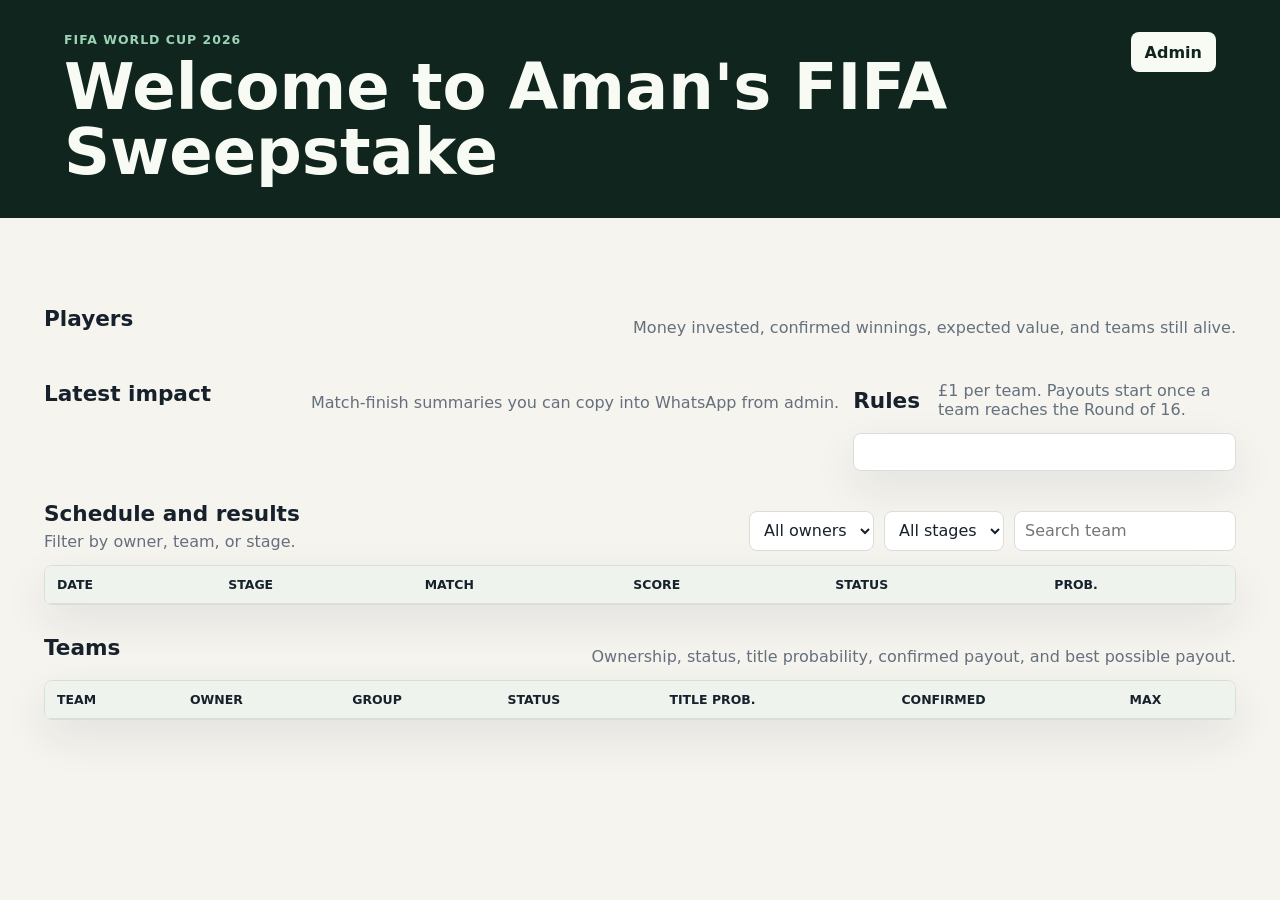
==== static/index.html @ e1d81641 "Add a sweepstake fifa web portal code" ====
<!doctype html>
<html lang="en">
  <head>
    <meta charset="utf-8" />
    <meta name="viewport" content="width=device-width, initial-scale=1" />
    <title>Aman's FIFA Sweepstake</title>
    <link rel="stylesheet" href="/static/styles.css" />
  </head>
  <body>
    <header class="app-header">
      <div>
        <p class="eyebrow">FIFA World Cup 2026</p>
        <h1>Welcome to Aman's FIFA Sweepstake</h1>
      </div>
      <a class="admin-link" href="/admin">Admin</a>
    </header>

    <main>
      <section class="summary-bar" id="summaryBar"></section>

      <section>
        <div class="section-heading">
          <h2>Players</h2>
          <p>Money invested, confirmed winnings, expected value, and teams still alive.</p>
        </div>
        <div class="player-grid" id="players"></div>
      </section>

      <section class="two-column">
        <div>
          <div class="section-heading">
            <h2>Latest impact</h2>
            <p>Match-finish summaries you can copy into WhatsApp from admin.</p>
          </div>
          <div id="alerts" class="alert-list"></div>
        </div>
        <div>
          <div class="section-heading">
            <h2>Rules</h2>
            <p>£1 per team. Payouts start once a team reaches the Round of 16.</p>
          </div>
          <div class="rules" id="rules"></div>
        </div>
      </section>

      <section>
        <div class="section-heading controls-heading">
          <div>
            <h2>Schedule and results</h2>
            <p>Filter by owner, team, or stage.</p>
          </div>
          <div class="filters">
            <select id="ownerFilter" aria-label="Owner filter">
              <option value="">All owners</option>
            </select>
            <select id="stageFilter" aria-label="Stage filter">
              <option value="">All stages</option>
            </select>
            <input id="matchSearch" type="search" placeholder="Search team" />
          </div>
        </div>
        <div class="table-shell">
          <table>
            <thead>
              <tr>
                <th>Date</th>
                <th>Stage</th>
                <th>Match</th>
                <th>Score</th>
                <th>Status</th>
                <th>Prob.</th>
              </tr>
            </thead>
            <tbody id="matches"></tbody>
          </table>
        </div>
      </section>

      <section>
        <div class="section-heading">
          <h2>Teams</h2>
          <p>Ownership, status, title probability, confirmed payout, and best possible payout.</p>
        </div>
        <div class="table-shell">
          <table>
            <thead>
              <tr>
                <th>Team</th>
                <th>Owner</th>
                <th>Group</th>
                <th>Status</th>
                <th>Title prob.</th>
                <th>Confirmed</th>
                <th>Max</th>
              </tr>
            </thead>
            <tbody id="teams"></tbody>
          </table>
        </div>
      </section>
    </main>

    <script src="/static/app.js"></script>
  </body>
</html>
---- static/styles.css ----
:root {
  --bg: #f6f4ef;
  --surface: #ffffff;
  --ink: #17212b;
  --muted: #64707d;
  --line: #d9ded8;
  --green: #1c7c54;
  --blue: #2f6f9f;
  --red: #b7473d;
  --gold: #bd8b2f;
  --shadow: 0 16px 45px rgba(23, 33, 43, 0.09);
}

* {
  box-sizing: border-box;
}

body {
  margin: 0;
  background: var(--bg);
  color: var(--ink);
  font-family: Inter, ui-sans-serif, system-ui, -apple-system, BlinkMacSystemFont, "Segoe UI", sans-serif;
}

.app-header {
  display: flex;
  align-items: flex-start;
  justify-content: space-between;
  gap: 20px;
  padding: 32px clamp(18px, 5vw, 64px);
  background: #10251e;
  color: #f7fbf4;
}

.eyebrow {
  margin: 0 0 8px;
  color: #9bd3b6;
  font-size: 0.78rem;
  font-weight: 800;
  letter-spacing: 0.08em;
  text-transform: uppercase;
}

h1,
h2,
h3,
p {
  margin-top: 0;
}

h1 {
  margin-bottom: 0;
  font-size: clamp(2rem, 5vw, 4.4rem);
  line-height: 1.02;
  letter-spacing: 0;
}

h2 {
  margin-bottom: 6px;
  font-size: 1.35rem;
}

h3 {
  margin-bottom: 10px;
  font-size: 1rem;
}

main {
  width: min(1380px, 100%);
  margin: 0 auto;
  padding: 28px clamp(14px, 4vw, 44px) 56px;
}

.admin-link,
button,
.import-label {
  min-height: 40px;
  border: 0;
  border-radius: 8px;
  background: var(--green);
  color: white;
  cursor: pointer;
  display: inline-flex;
  align-items: center;
  justify-content: center;
  padding: 0 14px;
  font-weight: 800;
  text-decoration: none;
}

.admin-link {
  background: #f7fbf4;
  color: #10251e;
}

button.secondary {
  background: var(--blue);
}

section {
  margin-top: 30px;
}

.section-heading {
  display: flex;
  align-items: flex-end;
  justify-content: space-between;
  gap: 18px;
  margin-bottom: 14px;
}

.section-heading p {
  margin-bottom: 0;
  color: var(--muted);
}

.summary-bar,
.player-grid,
.two-column {
  display: grid;
  gap: 14px;
}

.summary-bar {
  grid-template-columns: repeat(4, minmax(0, 1fr));
}

.metric,
.player-card,
.rules,
.admin-login,
.admin-actions,
.alert-card,
.admin-row {
  background: var(--surface);
  border: 1px solid var(--line);
  border-radius: 8px;
  box-shadow: var(--shadow);
}

.metric {
  padding: 16px;
}

.metric strong {
  display: block;
  margin-top: 4px;
  font-size: 1.45rem;
}

.player-grid {
  grid-template-columns: repeat(4, minmax(0, 1fr));
}

.player-card {
  padding: 18px;
}

.player-card .money-line {
  display: grid;
  grid-template-columns: repeat(3, minmax(0, 1fr));
  gap: 8px;
  margin: 14px 0;
}

.mini-stat {
  border-radius: 8px;
  background: #eef3ed;
  padding: 10px;
}

.mini-stat span,
.metric span,
td .muted {
  color: var(--muted);
  font-size: 0.82rem;
}

.mini-stat strong {
  display: block;
  margin-top: 4px;
  font-size: 1.15rem;
}

.team-chips {
  display: flex;
  flex-wrap: wrap;
  gap: 7px;
}

.chip {
  border: 1px solid var(--line);
  border-radius: 999px;
  padding: 5px 9px;
  background: #fbfcfa;
  font-size: 0.82rem;
}

.chip.eliminated {
  color: var(--red);
  text-decoration: line-through;
}

.two-column {
  grid-template-columns: minmax(0, 1.35fr) minmax(280px, 0.65fr);
}

.rules {
  padding: 18px;
}

.rule-row {
  display: flex;
  justify-content: space-between;
  border-bottom: 1px solid var(--line);
  padding: 8px 0;
}

.rule-row:last-child {
  border-bottom: 0;
}

.alert-list {
  display: grid;
  gap: 10px;
}

.alert-card {
  padding: 14px;
}

.alert-card p {
  margin-bottom: 0;
  color: var(--muted);
}

.table-shell {
  overflow: auto;
  border: 1px solid var(--line);
  border-radius: 8px;
  background: var(--surface);
  box-shadow: var(--shadow);
}

table {
  width: 100%;
  border-collapse: collapse;
  min-width: 760px;
}

th,
td {
  border-bottom: 1px solid var(--line);
  padding: 11px 12px;
  text-align: left;
  vertical-align: top;
}

th {
  background: #eef3ed;
  font-size: 0.78rem;
  text-transform: uppercase;
}

tr:last-child td {
  border-bottom: 0;
}

.status {
  display: inline-flex;
  border-radius: 999px;
  padding: 3px 9px;
  background: #eef3ed;
  color: var(--ink);
  font-size: 0.78rem;
  font-weight: 800;
  text-transform: capitalize;
}

.status.finished,
.status.active {
  background: #dff2e8;
  color: var(--green);
}

.status.eliminated {
  background: #f7e2df;
  color: var(--red);
}

.prob-bar {
  width: 120px;
  height: 8px;
  border-radius: 999px;
  background: #e7ece6;
  overflow: hidden;
}

.prob-bar span {
  display: block;
  height: 100%;
  background: var(--blue);
}

.filters,
.inline-form,
.admin-actions {
  display: flex;
  flex-wrap: wrap;
  gap: 10px;
}

input,
select,
textarea {
  min-height: 40px;
  border: 1px solid var(--line);
  border-radius: 8px;
  background: white;
  color: var(--ink);
  font: inherit;
  padding: 8px 10px;
}

textarea {
  min-height: 88px;
  width: 100%;
}

.admin-login,
.admin-actions {
  align-items: center;
  justify-content: space-between;
  padding: 18px;
}

.admin-list {
  display: grid;
  gap: 10px;
}

.admin-list.compact {
  grid-template-columns: repeat(2, minmax(0, 1fr));
}

.admin-row {
  display: grid;
  gap: 10px;
  padding: 14px;
}

.admin-row form {
  display: grid;
  grid-template-columns: repeat(7, minmax(80px, 1fr));
  gap: 8px;
}

.admin-list.compact .admin-row form {
  grid-template-columns: repeat(4, minmax(100px, 1fr));
}

.hidden,
.import-label input {
  display: none;
}

#adminStatus {
  color: var(--muted);
  font-weight: 700;
}

@media (max-width: 980px) {
  .summary-bar,
  .player-grid,
  .two-column,
  .admin-list.compact {
    grid-template-columns: 1fr;
  }

  .section-heading,
  .app-header {
    align-items: flex-start;
    flex-direction: column;
  }

  .admin-row form,
  .admin-list.compact .admin-row form {
    grid-template-columns: repeat(2, minmax(0, 1fr));
  }
}

@media (max-width: 560px) {
  .player-card .money-line,
  .admin-row form,
  .admin-list.compact .admin-row form {
    grid-template-columns: 1fr;
  }
}
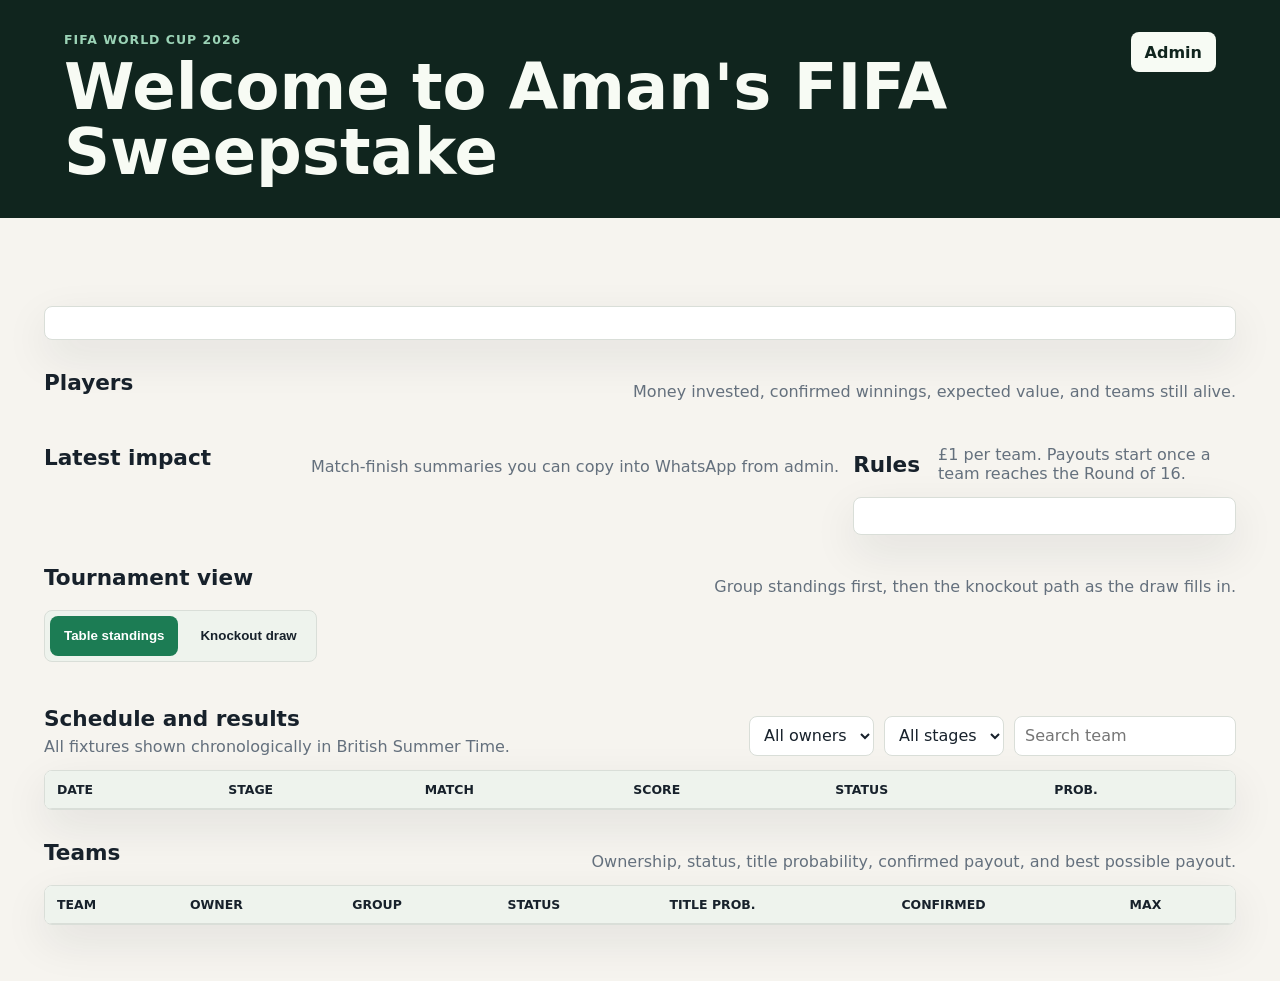
==== commit 14b3e25a: "Add standings draw and probability model" ====
--- a/static/index.html
+++ b/static/index.html
@@ -17,6 +17,8 @@
 
     <main>
       <section class="summary-bar" id="summaryBar"></section>
+
+      <section class="model-strip" id="modelStrip"></section>
 
       <section>
         <div class="section-heading">
@@ -44,10 +46,23 @@
       </section>
 
       <section>
+        <div class="section-heading">
+          <h2>Tournament view</h2>
+          <p>Group standings first, then the knockout path as the draw fills in.</p>
+        </div>
+        <div class="tabs" role="tablist" aria-label="Tournament views">
+          <button class="tab-button active" type="button" data-tab="standings">Table standings</button>
+          <button class="tab-button" type="button" data-tab="draw">Knockout draw</button>
+        </div>
+        <div id="standingsPanel" class="tab-panel"></div>
+        <div id="drawPanel" class="tab-panel hidden"></div>
+      </section>
+
+      <section>
         <div class="section-heading controls-heading">
           <div>
             <h2>Schedule and results</h2>
-            <p>Filter by owner, team, or stage.</p>
+            <p>All fixtures shown chronologically in British Summer Time.</p>
           </div>
           <div class="filters">
             <select id="ownerFilter" aria-label="Owner filter">
--- a/static/styles.css
+++ b/static/styles.css
@@ -131,7 +131,10 @@
 .admin-login,
 .admin-actions,
 .alert-card,
-.admin-row {
+.admin-row,
+.model-strip,
+.standings-card,
+.draw-round {
   background: var(--surface);
   border: 1px solid var(--line);
   border-radius: 8px;
@@ -148,12 +151,53 @@
   font-size: 1.45rem;
 }
 
+.model-strip {
+  padding: 16px;
+}
+
+.model-strip span,
+.draw-match span {
+  color: var(--gold);
+  font-size: 0.78rem;
+  font-weight: 900;
+  text-transform: uppercase;
+}
+
+.model-strip strong {
+  display: block;
+  margin-top: 4px;
+  font-size: 1.15rem;
+}
+
+.model-strip p {
+  margin: 6px 0 0;
+  color: var(--muted);
+}
+
 .player-grid {
   grid-template-columns: repeat(4, minmax(0, 1fr));
 }
 
 .player-card {
   padding: 18px;
+}
+
+.player-title {
+  display: flex;
+  align-items: center;
+  justify-content: space-between;
+  gap: 10px;
+}
+
+.player-title h3 {
+  margin-bottom: 0;
+  font-size: 1.18rem;
+}
+
+.player-title span {
+  color: var(--muted);
+  font-size: 0.84rem;
+  font-weight: 800;
 }
 
 .player-card .money-line {
@@ -161,12 +205,18 @@
   grid-template-columns: repeat(3, minmax(0, 1fr));
   gap: 8px;
   margin: 14px 0;
+}
+
+.player-card .money-line.two {
+  grid-template-columns: repeat(2, minmax(0, 1fr));
+  margin-top: -4px;
 }
 
 .mini-stat {
   border-radius: 8px;
   background: #eef3ed;
   padding: 10px;
+  min-width: 0;
 }
 
 .mini-stat span,
@@ -179,7 +229,8 @@
 .mini-stat strong {
   display: block;
   margin-top: 4px;
-  font-size: 1.15rem;
+  font-size: clamp(0.98rem, 2vw, 1.15rem);
+  overflow-wrap: anywhere;
 }
 
 .team-chips {
@@ -194,6 +245,7 @@
   padding: 5px 9px;
   background: #fbfcfa;
   font-size: 0.82rem;
+  line-height: 1.25;
 }
 
 .chip.eliminated {
@@ -232,6 +284,92 @@
 .alert-card p {
   margin-bottom: 0;
   color: var(--muted);
+}
+
+.tabs {
+  display: inline-flex;
+  flex-wrap: wrap;
+  gap: 8px;
+  margin-bottom: 14px;
+  padding: 5px;
+  border: 1px solid var(--line);
+  border-radius: 8px;
+  background: #eef3ed;
+}
+
+.tab-button {
+  background: transparent;
+  color: var(--ink);
+}
+
+.tab-button.active {
+  background: var(--green);
+  color: #fff;
+}
+
+.standings-grid {
+  display: grid;
+  grid-template-columns: repeat(3, minmax(0, 1fr));
+  gap: 14px;
+}
+
+.standings-card {
+  overflow: hidden;
+}
+
+.standings-card h3,
+.draw-round h3 {
+  margin: 0;
+  padding: 14px;
+  background: #10251e;
+  color: #f7fbf4;
+}
+
+.compact-table {
+  min-width: 560px;
+  font-size: 0.88rem;
+}
+
+.compact-table th,
+.compact-table td {
+  padding: 8px;
+}
+
+.draw-grid {
+  display: grid;
+  grid-auto-flow: column;
+  grid-auto-columns: minmax(230px, 1fr);
+  gap: 14px;
+  overflow-x: auto;
+  padding-bottom: 4px;
+}
+
+.draw-round {
+  min-width: 230px;
+  overflow: hidden;
+}
+
+.draw-match {
+  display: grid;
+  gap: 4px;
+  border-bottom: 1px solid var(--line);
+  padding: 12px;
+}
+
+.draw-match:last-child {
+  border-bottom: 0;
+}
+
+.draw-match small {
+  color: var(--muted);
+  font-weight: 800;
+  text-transform: uppercase;
+}
+
+.draw-match em {
+  color: var(--blue);
+  font-style: normal;
+  font-weight: 800;
 }
 
 .table-shell {
@@ -373,6 +511,7 @@
   .summary-bar,
   .player-grid,
   .two-column,
+  .standings-grid,
   .admin-list.compact {
     grid-template-columns: 1fr;
   }
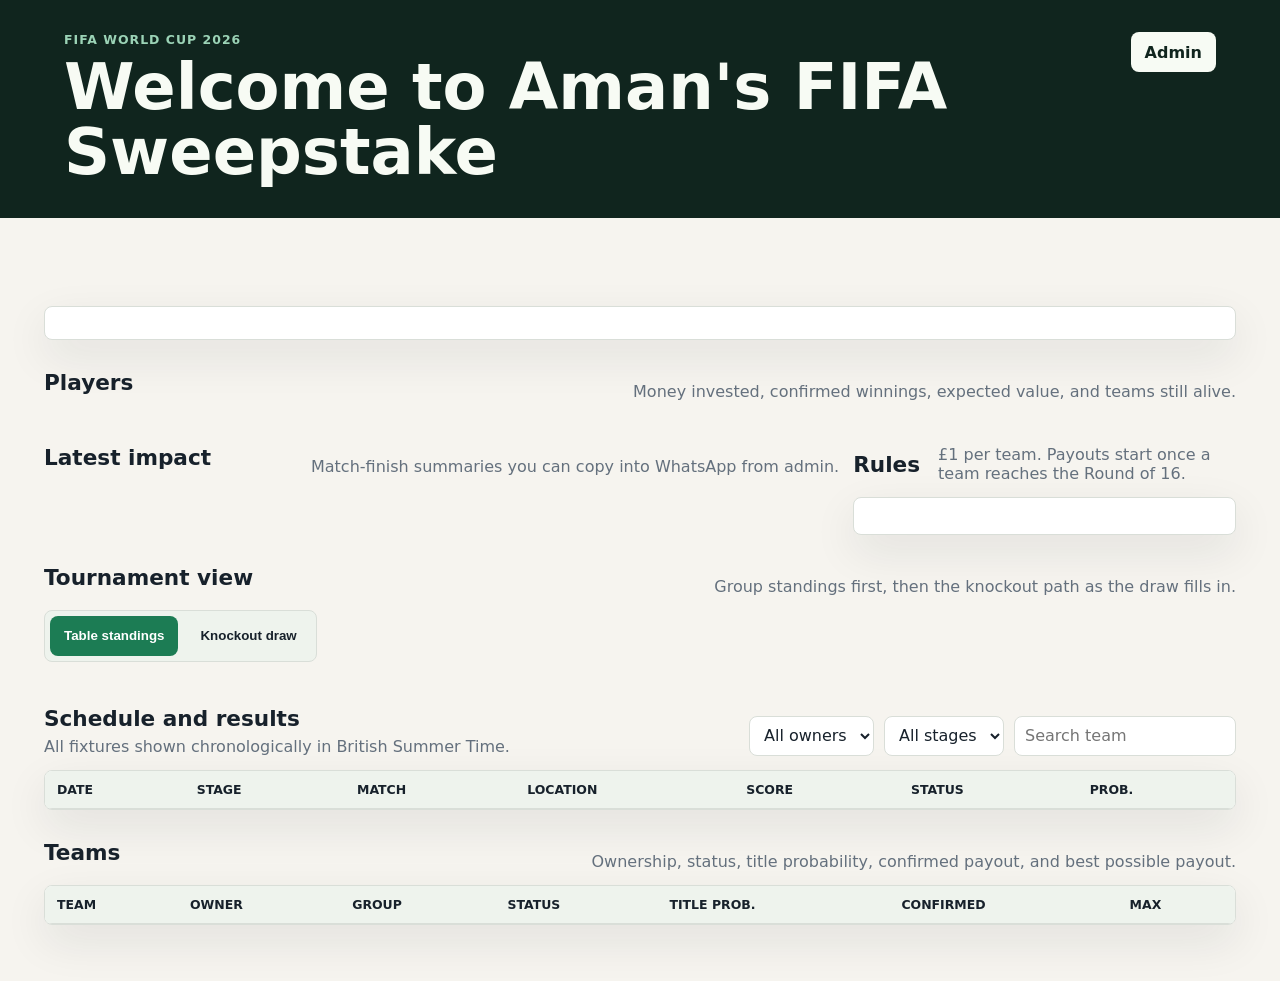
==== commit 6e608758: "Correction in code" ====
--- a/static/index.html
+++ b/static/index.html
@@ -81,6 +81,7 @@
                 <th>Date</th>
                 <th>Stage</th>
                 <th>Match</th>
+                <th>Location</th>
                 <th>Score</th>
                 <th>Status</th>
                 <th>Prob.</th>
--- a/static/styles.css
+++ b/static/styles.css
@@ -426,6 +426,15 @@
   color: var(--red);
 }
 
+.status.needs-result {
+  background: #fff2ce;
+  color: #8a5d00;
+}
+
+tr.needs-result td {
+  background: #fffaf0;
+}
+
 .prob-bar {
   width: 120px;
   height: 8px;
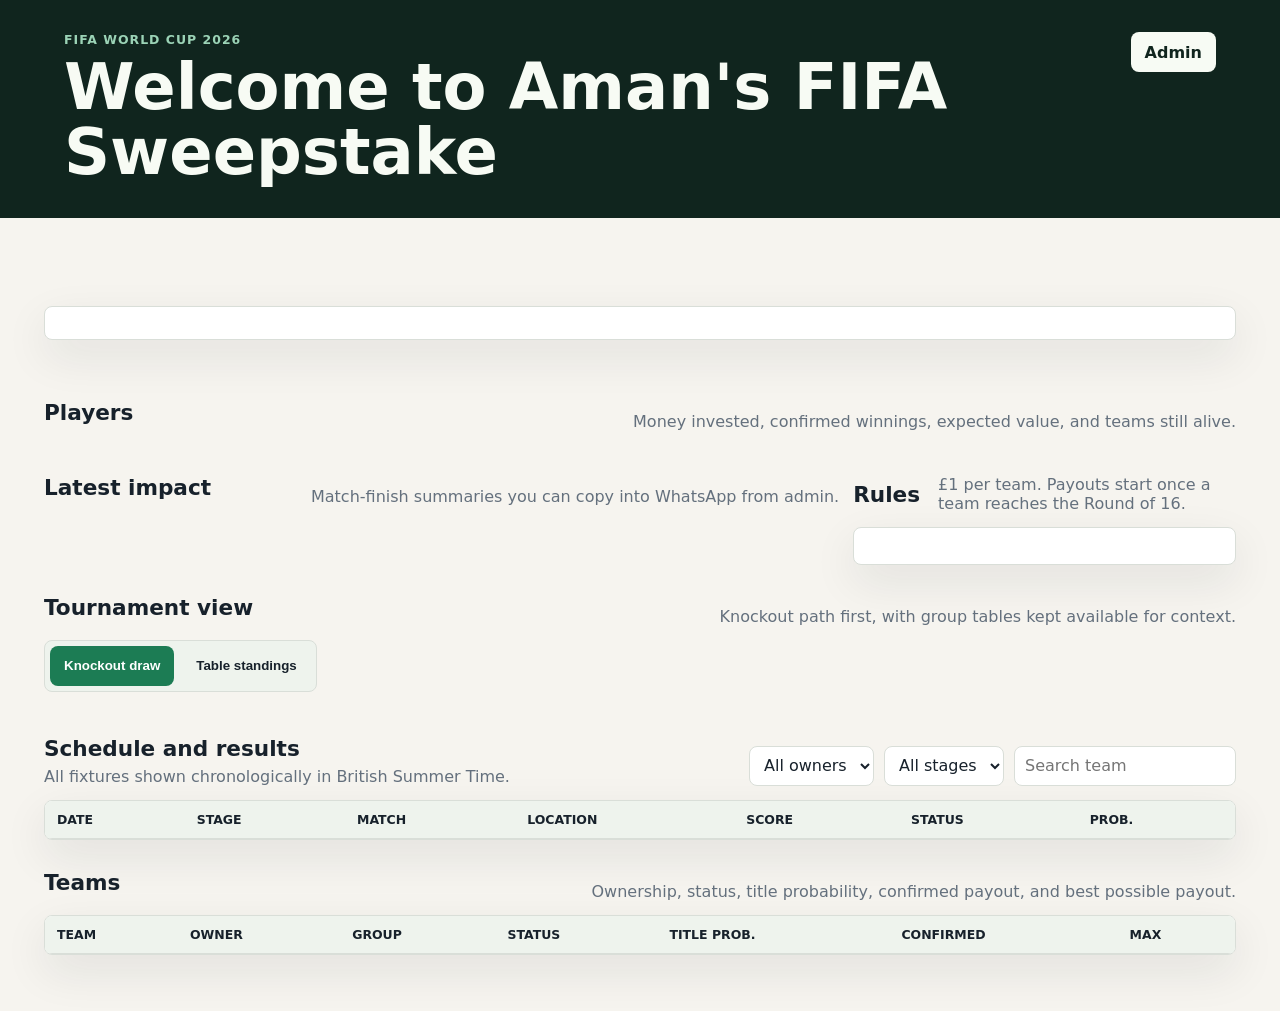
==== commit e2c4aff3: "Prioritize knockout dashboard view" ====
--- a/static/index.html
+++ b/static/index.html
@@ -19,6 +19,8 @@
       <section class="summary-bar" id="summaryBar"></section>
 
       <section class="model-strip" id="modelStrip"></section>
+
+      <section class="match-spotlight" id="matchSpotlight"></section>
 
       <section>
         <div class="section-heading">
@@ -48,14 +50,14 @@
       <section>
         <div class="section-heading">
           <h2>Tournament view</h2>
-          <p>Group standings first, then the knockout path as the draw fills in.</p>
+          <p>Knockout path first, with group tables kept available for context.</p>
         </div>
         <div class="tabs" role="tablist" aria-label="Tournament views">
-          <button class="tab-button active" type="button" data-tab="standings">Table standings</button>
-          <button class="tab-button" type="button" data-tab="draw">Knockout draw</button>
+          <button class="tab-button active" type="button" data-tab="draw">Knockout draw</button>
+          <button class="tab-button" type="button" data-tab="standings">Table standings</button>
         </div>
-        <div id="standingsPanel" class="tab-panel"></div>
-        <div id="drawPanel" class="tab-panel hidden"></div>
+        <div id="drawPanel" class="tab-panel"></div>
+        <div id="standingsPanel" class="tab-panel hidden"></div>
       </section>
 
       <section>
@@ -116,6 +118,6 @@
       </section>
     </main>
 
-    <script src="/static/app.js"></script>
+    <script src="/static/app.js?v=round32-rail"></script>
   </body>
 </html>
--- a/static/styles.css
+++ b/static/styles.css
@@ -116,7 +116,8 @@
 
 .summary-bar,
 .player-grid,
-.two-column {
+.two-column,
+.match-spotlight {
   display: grid;
   gap: 14px;
 }
@@ -126,6 +127,7 @@
 }
 
 .metric,
+.match-panel,
 .player-card,
 .rules,
 .admin-login,
@@ -145,6 +147,76 @@
   padding: 16px;
 }
 
+.match-spotlight {
+  grid-template-columns: 1fr 1.25fr 1.25fr;
+}
+
+.match-panel {
+  padding: 14px;
+  min-width: 0;
+}
+
+.match-panel h2 {
+  margin-bottom: 10px;
+  font-size: 1rem;
+}
+
+.match-panel-list {
+  display: grid;
+  gap: 8px;
+}
+
+.mini-match {
+  display: grid;
+  grid-template-columns: minmax(0, 1fr) auto;
+  align-items: center;
+  gap: 10px;
+  min-height: 56px;
+  border: 1px solid var(--line);
+  border-radius: 8px;
+  background: #fbfcfa;
+  padding: 9px 10px;
+}
+
+.mini-match.is-live {
+  border-color: #f0c45d;
+  background: #fff8e5;
+}
+
+.mini-match span {
+  display: block;
+  color: var(--gold);
+  font-size: 0.74rem;
+  font-weight: 900;
+  text-transform: uppercase;
+}
+
+.mini-match strong {
+  display: block;
+  margin-top: 3px;
+  font-size: 0.92rem;
+  line-height: 1.25;
+}
+
+.mini-match small {
+  color: var(--muted);
+  font-weight: 800;
+  text-transform: uppercase;
+}
+
+.mini-match em {
+  color: var(--blue);
+  font-style: normal;
+  font-weight: 900;
+  white-space: nowrap;
+}
+
+.empty-state {
+  margin: 0;
+  color: var(--muted);
+  font-weight: 700;
+}
+
 .metric strong {
   display: block;
   margin-top: 4px;
@@ -520,6 +592,7 @@
   .summary-bar,
   .player-grid,
   .two-column,
+  .match-spotlight,
   .standings-grid,
   .admin-list.compact {
     grid-template-columns: 1fr;
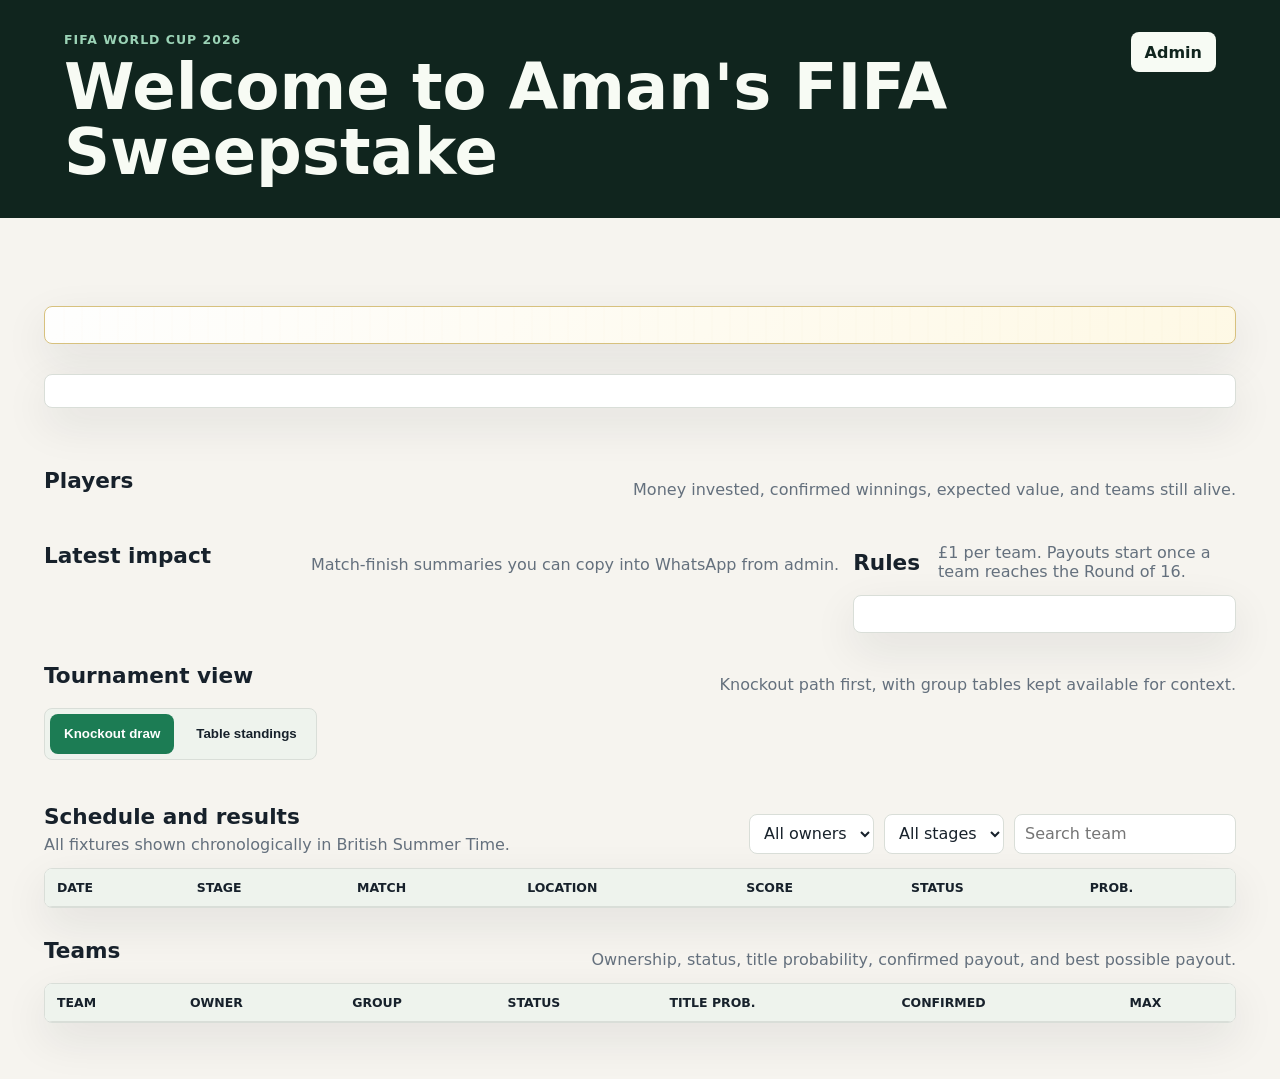
==== commit e281ee18: "Refresh final stretch results and UI" ====
--- a/static/index.html
+++ b/static/index.html
@@ -17,6 +17,8 @@
 
     <main>
       <section class="summary-bar" id="summaryBar"></section>
+
+      <section class="finals-hero" id="finalsHero"></section>
 
       <section class="model-strip" id="modelStrip"></section>
 
@@ -118,6 +120,6 @@
       </section>
     </main>
 
-    <script src="/static/app.js?v=round32-rail"></script>
+    <script src="/static/app.js?v=final-stretch"></script>
   </body>
 </html>
--- a/static/styles.css
+++ b/static/styles.css
@@ -124,6 +124,90 @@
 
 .summary-bar {
   grid-template-columns: repeat(4, minmax(0, 1fr));
+}
+
+.finals-hero {
+  display: grid;
+  grid-template-columns: minmax(240px, 0.85fr) minmax(0, 1.6fr);
+  gap: 14px;
+  align-items: stretch;
+  overflow: hidden;
+  border: 1px solid #d7c17e;
+  border-radius: 8px;
+  background:
+    linear-gradient(135deg, rgba(255, 255, 255, 0.92), rgba(255, 249, 228, 0.9)),
+    repeating-linear-gradient(90deg, rgba(189, 139, 47, 0.14) 0 2px, transparent 2px 18px);
+  box-shadow: var(--shadow);
+  padding: 18px;
+}
+
+.finals-copy {
+  display: grid;
+  align-content: center;
+}
+
+.finals-copy span,
+.podium-slot span {
+  color: var(--gold);
+  font-size: 0.76rem;
+  font-weight: 900;
+  letter-spacing: 0.08em;
+  text-transform: uppercase;
+}
+
+.finals-copy h2 {
+  margin: 4px 0 8px;
+  font-size: clamp(1.6rem, 3vw, 2.5rem);
+}
+
+.finals-copy p {
+  margin: 0;
+  color: var(--muted);
+  font-weight: 800;
+  line-height: 1.45;
+}
+
+.podium {
+  display: grid;
+  grid-template-columns: 1.2fr 1fr 1fr;
+  gap: 10px;
+  align-items: end;
+}
+
+.podium-slot {
+  display: grid;
+  align-content: center;
+  gap: 6px;
+  min-height: 126px;
+  border: 1px solid var(--line);
+  border-radius: 8px;
+  background: var(--surface);
+  padding: 14px;
+}
+
+.podium-slot.top {
+  min-height: 152px;
+  border-color: #d7b24c;
+  background: #fff8df;
+}
+
+.podium-slot.second {
+  background: #f7f9fb;
+}
+
+.podium-slot.third {
+  background: #fff1e5;
+}
+
+.podium-slot strong {
+  font-size: 1.15rem;
+  line-height: 1.25;
+}
+
+.podium-slot em {
+  color: var(--muted);
+  font-style: normal;
+  font-weight: 800;
 }
 
 .metric,
@@ -428,8 +512,39 @@
   padding: 12px;
 }
 
+.draw-match.finished {
+  background: #fbfcfa;
+}
+
 .draw-match:last-child {
   border-bottom: 0;
+}
+
+.draw-meta {
+  display: flex;
+  align-items: center;
+  justify-content: space-between;
+  gap: 8px;
+}
+
+.draw-meta .status {
+  padding: 2px 7px;
+  font-size: 0.7rem;
+}
+
+.draw-team {
+  border-radius: 6px;
+  padding: 3px 5px;
+}
+
+.draw-team.winner {
+  background: #dff2e8;
+  color: var(--green);
+}
+
+.draw-team.eliminated {
+  color: var(--red);
+  text-decoration: line-through;
 }
 
 .draw-match small {
@@ -598,6 +713,16 @@
     grid-template-columns: 1fr;
   }
 
+  .finals-hero,
+  .podium {
+    grid-template-columns: 1fr;
+  }
+
+  .podium-slot,
+  .podium-slot.top {
+    min-height: 112px;
+  }
+
   .section-heading,
   .app-header {
     align-items: flex-start;
